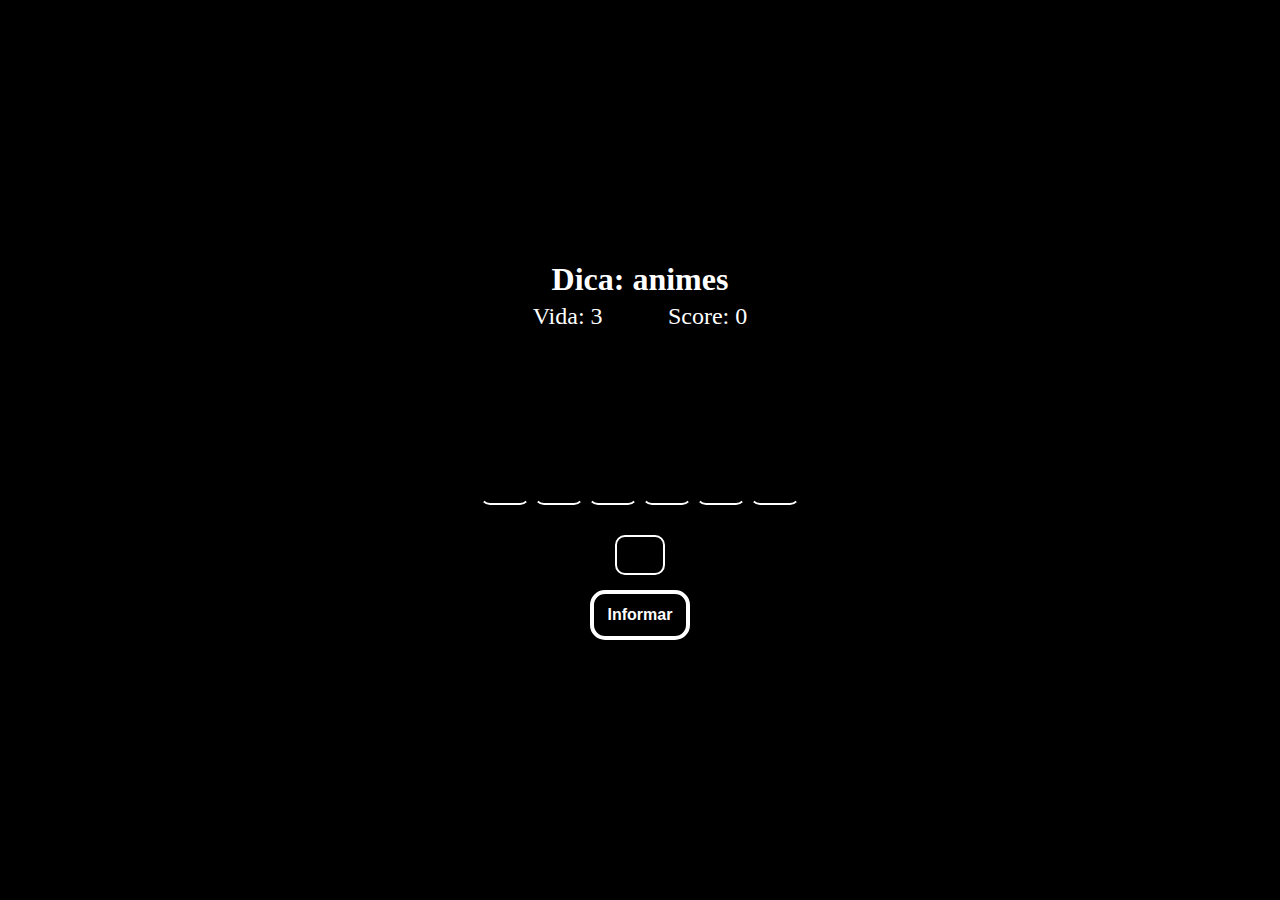
==== jogo.html @ d535509c "Initial commit" ====
<!DOCTYPE html>
<html>
  <head>
    <meta http-equiv="content-type" content="text/html; charset=utf-8" />
    <title>Teste</title>
    <link rel="stylesheet" href="style.css" />
  </head>
  <body>
    <div class="container">
      <h3>Dica: <span class="dica"></span></h3>

      <div class="barraInfo">
        <div class="subVida">
          Vida: <span class="vida">3</span>
        </div>

        <div class="subPontuacao">Score: <span class="pontuacao"></span>0</div>
      </div>

      <div class="protetor">
      </div>
      <input type="text" value="" id="entrada" autofocus />
      <button id="btn">Informar</button>
    </div>
    
    <script src="script.js" ></script>
  </body>
</html>
---- style.css ----
*{
  padding: 0;
  margin: 0;
  box-sizing: border-box;
  outline: none;
}

body{
  height: 100vh;
  width: 100vw;
  background: black;
  color: white;
  display: flex;
  justify-content: center;
  align-items: center;
}
.container {
  display: flex;
  justify-content: center;
  align-items: center;
  padding: 20px;
  flex-direction:column;
}

.container .protetor{
  display: flex;
  justify-content: center;
  align-items: center;
  border: 2px solid black;
  height: 60px;
}

.container .protetor .quadrado{
  border: 2px solid black;
  height: 50px;
  width: 50px;
  margin: 2px;
  border-radius: 10px;
  display: flex;
  justify-content: center;
  align-items: center;
  font-size: 2em;
  border-bottom: 2px solid white;
}

.container #entrada{
  font-size: 1.5em;
  margin-top: 25px;
  border-radius: 10px;
  height: 40px;
  width: 50px;
  padding-left:17px;
  background-color: black;
  border: 2px solid white;
  color: white;
}

.container #btn{
  margin-top: 15px;
  height: 50px;
  width: 100px;
  font-size: 1em;
  border-radius: 15px;
  font-weight: 800;
  background-color: black;
  color: white;
  border: 4px solid white;
}

.container #btn:active{
  box-shadow: 0px 0px 0px 4px white;
}

.container .barraInfo{
  display: flex;
  justify-content: space-around;
  width: 280px;
  margin-bottom: 120px;
}

.container h3{
  font-size: 2em;
  margin-bottom: 5px;
}
.container .subVida{
  font-size: 1.5em;
}

.container .subPontuacao{
  font-size: 1.5em;
}
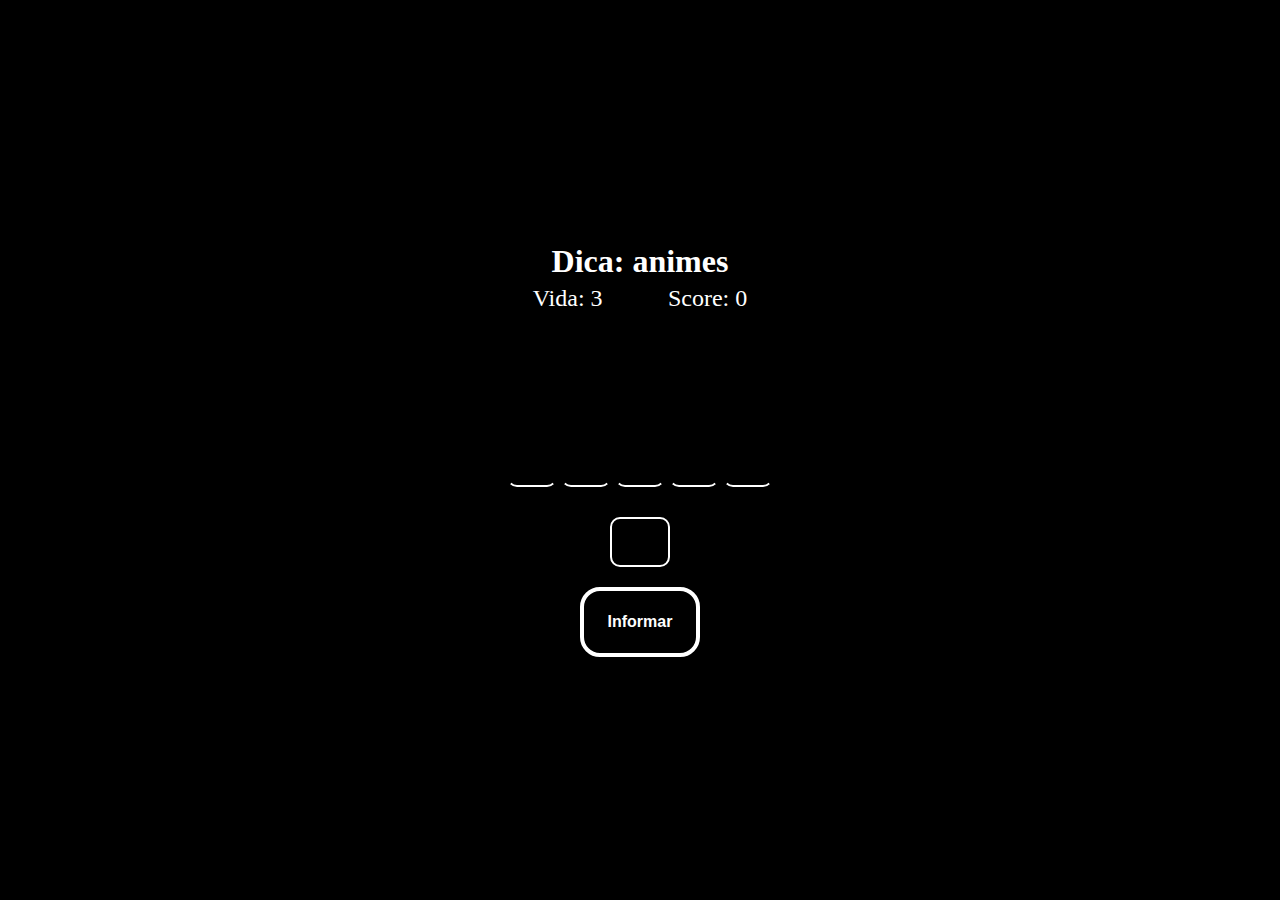
==== commit 2ed4e2e2: "1.1" ====
--- a/jogo.html
+++ b/jogo.html
@@ -1,8 +1,9 @@
 <!DOCTYPE html>
 <html>
   <head>
-    <meta http-equiv="content-type" content="text/html; charset=utf-8" />
-    <title>Teste</title>
+    <meta charset="UTF-8">
+    <meta http-equiv="X-UA-Compatible" content="IE=edge">
+    <meta name="viewport" content="width=device-width, initial-scale=1.0">
     <link rel="stylesheet" href="style.css" />
   </head>
   <body>
@@ -14,7 +15,7 @@
           Vida: <span class="vida">3</span>
         </div>
 
-        <div class="subPontuacao">Score: <span class="pontuacao"></span>0</div>
+        <div class="subPontuacao">Score: <span class="score">0</span></div>
       </div>
 
       <div class="protetor">
--- a/style.css
+++ b/style.css
@@ -19,7 +19,8 @@
   display: flex;
   justify-content: center;
   align-items: center;
-  padding: 20px;
+  padding: 10px;
+  width: 100%;
   flex-direction:column;
 }
 
@@ -28,7 +29,8 @@
   justify-content: center;
   align-items: center;
   border: 2px solid black;
-  height: 60px;
+  min-height: 60px;
+  flex-wrap: wrap;
 }
 
 .container .protetor .quadrado{
@@ -48,20 +50,20 @@
   font-size: 1.5em;
   margin-top: 25px;
   border-radius: 10px;
-  height: 40px;
-  width: 50px;
-  padding-left:17px;
+  height: 50px;
+  width: 60px;
+  padding-left:22px;
   background-color: black;
   border: 2px solid white;
   color: white;
 }
 
 .container #btn{
-  margin-top: 15px;
-  height: 50px;
-  width: 100px;
+  margin-top: 20px;
+  height: 70px;
+  width: 120px;
   font-size: 1em;
-  border-radius: 15px;
+  border-radius: 20px;
   font-weight: 800;
   background-color: black;
   color: white;
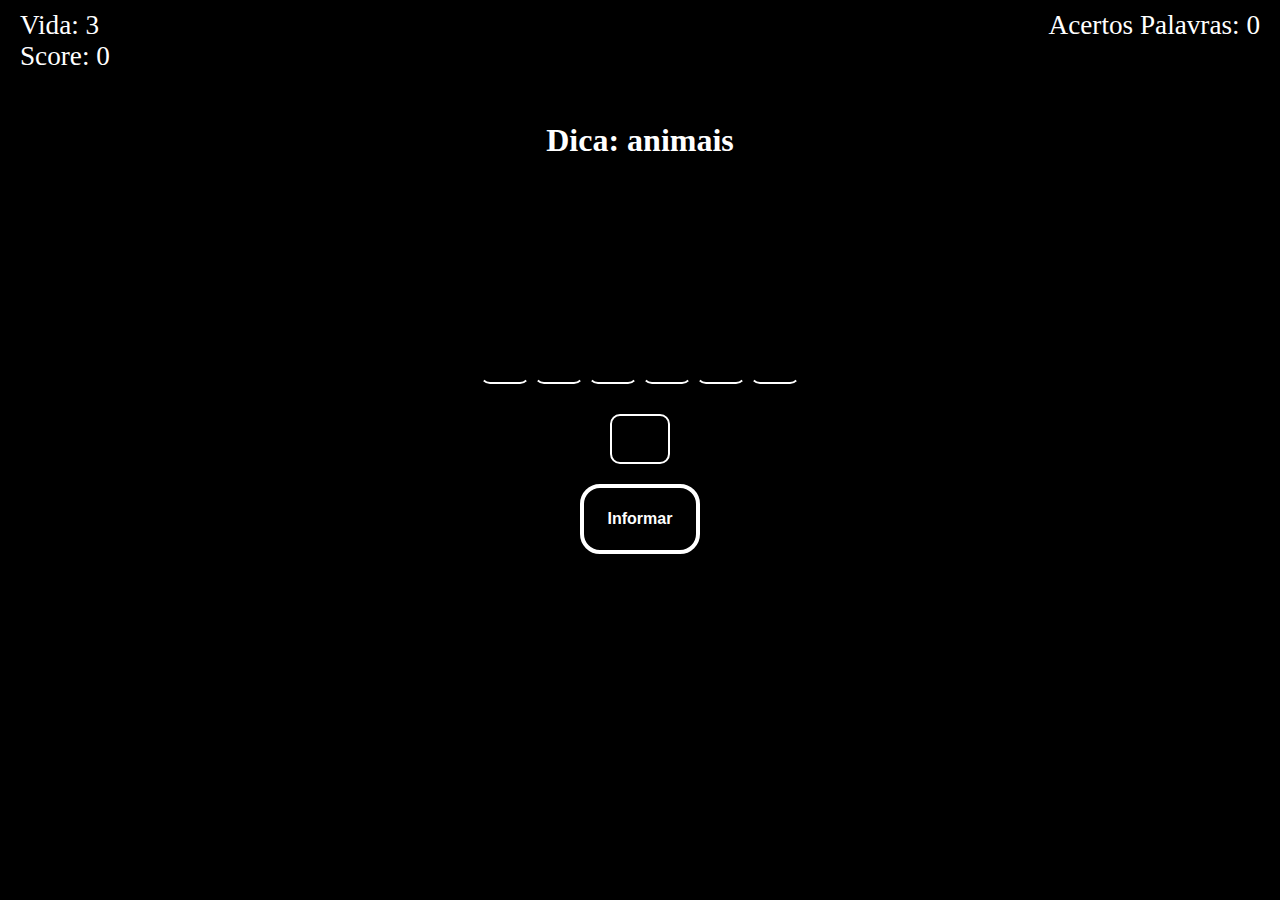
==== commit 4d893506: "Função informtiva nova" ====
--- a/jogo.html
+++ b/jogo.html
@@ -8,16 +8,24 @@
   </head>
   <body>
     <div class="container">
+      
+      <div class="barraInfo">
+        <div class="sub-barraInfo">
+          <div >
+            Vida: <span class="vida">3</span>
+          </div>
+          <div>Score:
+            <span class="score">0</span>
+          </div>
+        </div>
+
+        <div>Acertos Palavras: <span class="qtd-palavras"></span></div>
+      </div>
+
+
       <h3>Dica: <span class="dica"></span></h3>
 
-      <div class="barraInfo">
-        <div class="subVida">
-          Vida: <span class="vida">3</span>
-        </div>
-
-        <div class="subPontuacao">Score: <span class="score">0</span></div>
-      </div>
-
+      
       <div class="protetor">
       </div>
       <input type="text" value="" id="entrada" autofocus />
--- a/style.css
+++ b/style.css
@@ -17,11 +17,37 @@
 }
 .container {
   display: flex;
-  justify-content: center;
+  justify-content: flex-start;
   align-items: center;
-  padding: 10px;
+  padding: 10px 20px;
   width: 100%;
+  height: 100vh;
   flex-direction:column;
+}
+
+.container .barraInfo{
+  display: flex;
+  justify-content: space-between;
+  width: 280px;
+  margin-bottom: 50px;
+  width: 100%;
+}
+.container .barraInfo> div{
+  font-size: 1.7em;
+}
+
+
+.container .subVida{
+
+}
+
+.container .subPontuacao{
+
+}
+
+.container h3{
+  font-size: 2em;
+  margin-bottom: 170px;
 }
 
 .container .protetor{
@@ -74,22 +100,5 @@
   box-shadow: 0px 0px 0px 4px white;
 }
 
-.container .barraInfo{
-  display: flex;
-  justify-content: space-around;
-  width: 280px;
-  margin-bottom: 120px;
-}
 
-.container h3{
-  font-size: 2em;
-  margin-bottom: 5px;
-}
-.container .subVida{
-  font-size: 1.5em;
-}
 
-.container .subPontuacao{
-  font-size: 1.5em;
-}
-
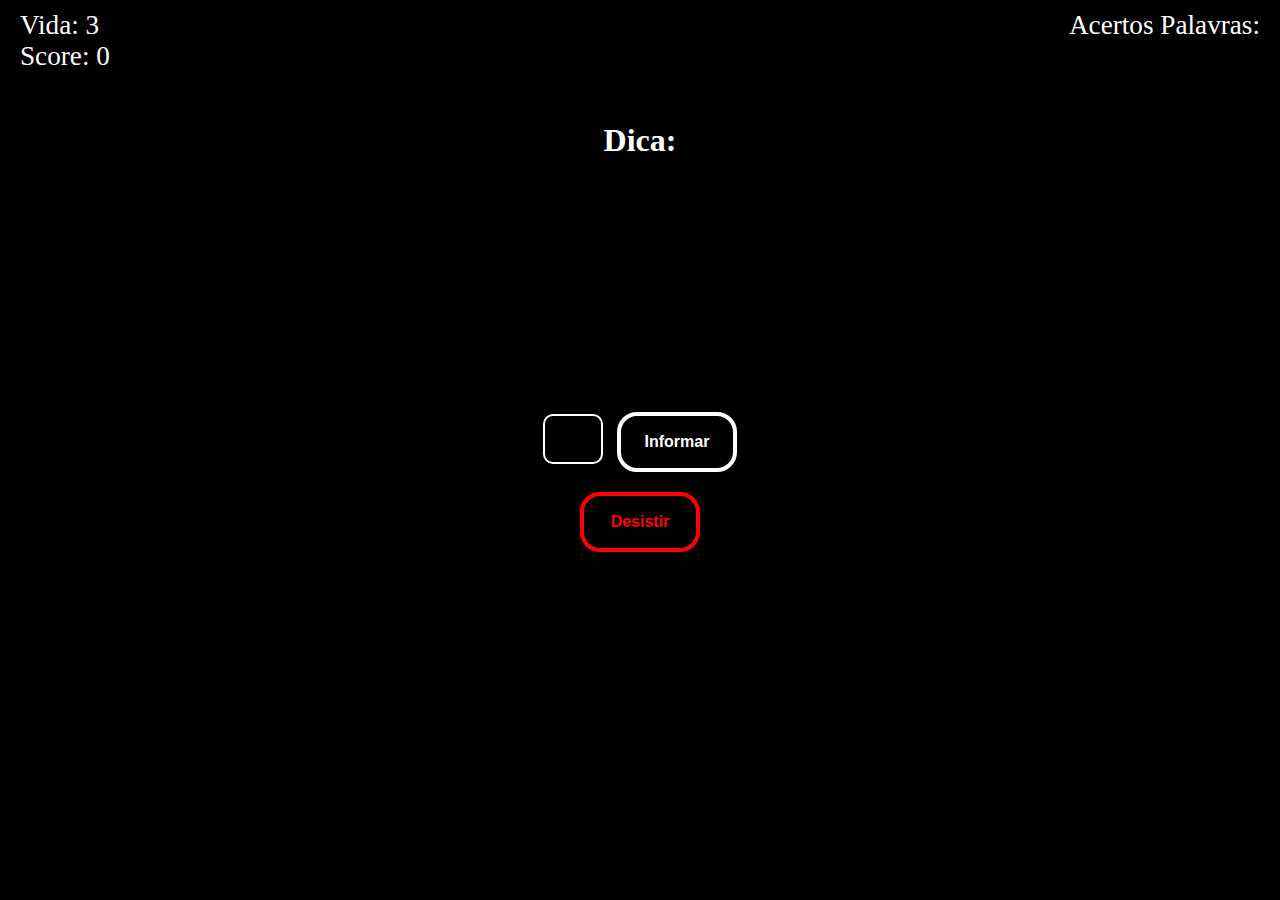
==== commit 1af862a6: "Versão Nova" ====
--- a/jogo.html
+++ b/jogo.html
@@ -28,8 +28,12 @@
       
       <div class="protetor">
       </div>
-      <input type="text" value="" id="entrada" autofocus />
-      <button id="btn">Informar</button>
+      <div>
+        <input type="text" value="" id="entrada" autofocus />
+        <button class="btn" id="btnInformar">Informar</button>
+      </div>
+
+      <button class="btn" id="btnDesistir"><a href="over.html">Desistir</a></button>
     </div>
     
     <script src="script.js" ></script>
--- a/style.css
+++ b/style.css
@@ -75,6 +75,7 @@
 .container #entrada{
   font-size: 1.5em;
   margin-top: 25px;
+  margin-right: 10px;
   border-radius: 10px;
   height: 50px;
   width: 60px;
@@ -84,9 +85,9 @@
   color: white;
 }
 
-.container #btn{
+.container .btn{
   margin-top: 20px;
-  height: 70px;
+  height: 60px;
   width: 120px;
   font-size: 1em;
   border-radius: 20px;
@@ -96,8 +97,20 @@
   border: 4px solid white;
 }
 
-.container #btn:active{
-  box-shadow: 0px 0px 0px 4px white;
+.container .btn#btnDesistir{
+  color: red;
+  border-color: red;
+}
+.container .btn#btnDesistir a{
+  color: red;
+  text-decoration: none;
+}
+.container #btnDesistir:active{
+  box-shadow: 0px 0px 4px 4px red;
+}
+
+.container #btnInformar:active{
+  box-shadow: 0px 0px 4px 4px white;
 }
 
 
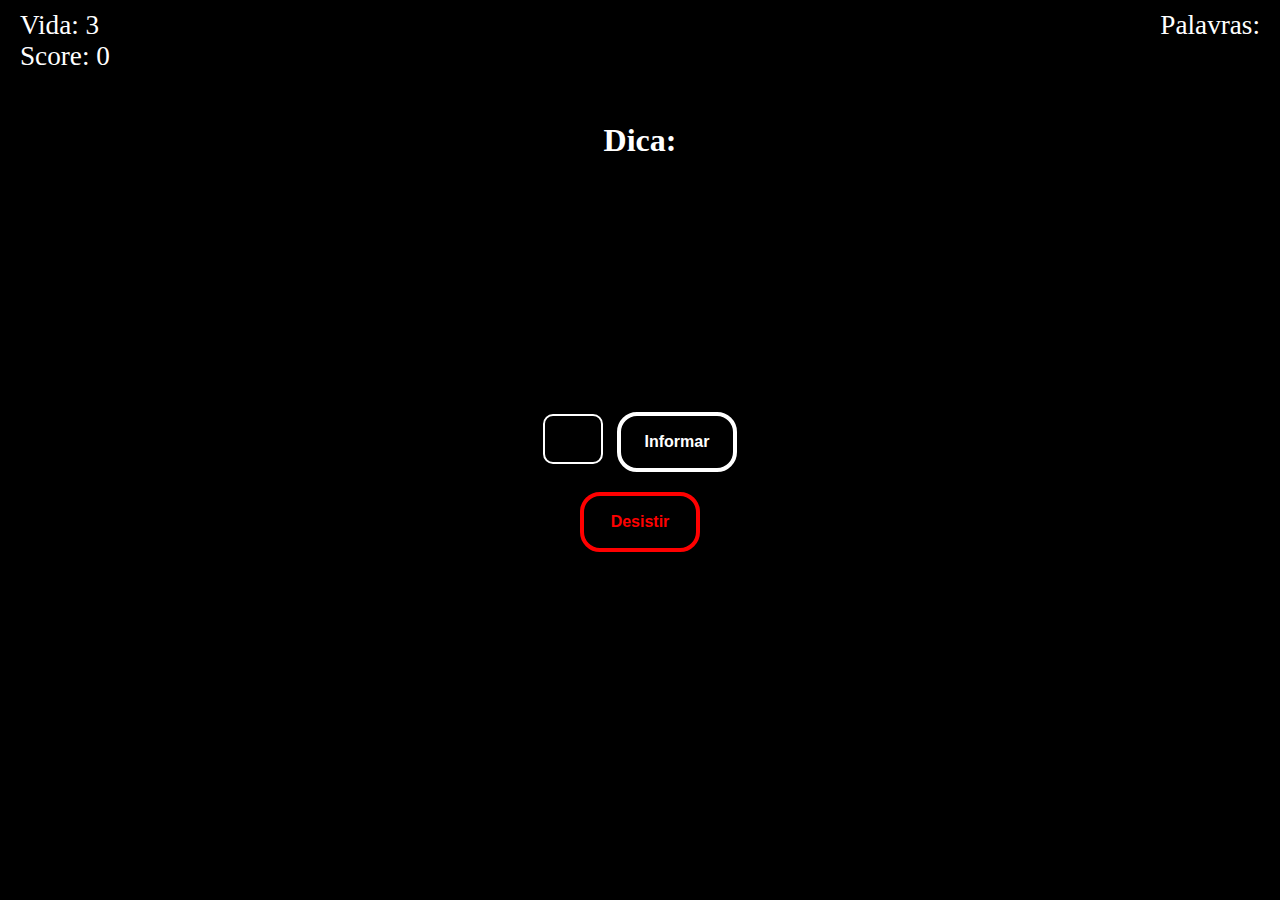
==== commit 9f6306f4: "Update jogo.html" ====
--- a/jogo.html
+++ b/jogo.html
@@ -19,7 +19,7 @@
           </div>
         </div>
 
-        <div>Acertos Palavras: <span class="qtd-palavras"></span></div>
+        <div>Palavras: <span class="qtd-palavras"></span></div>
       </div>
 
 
